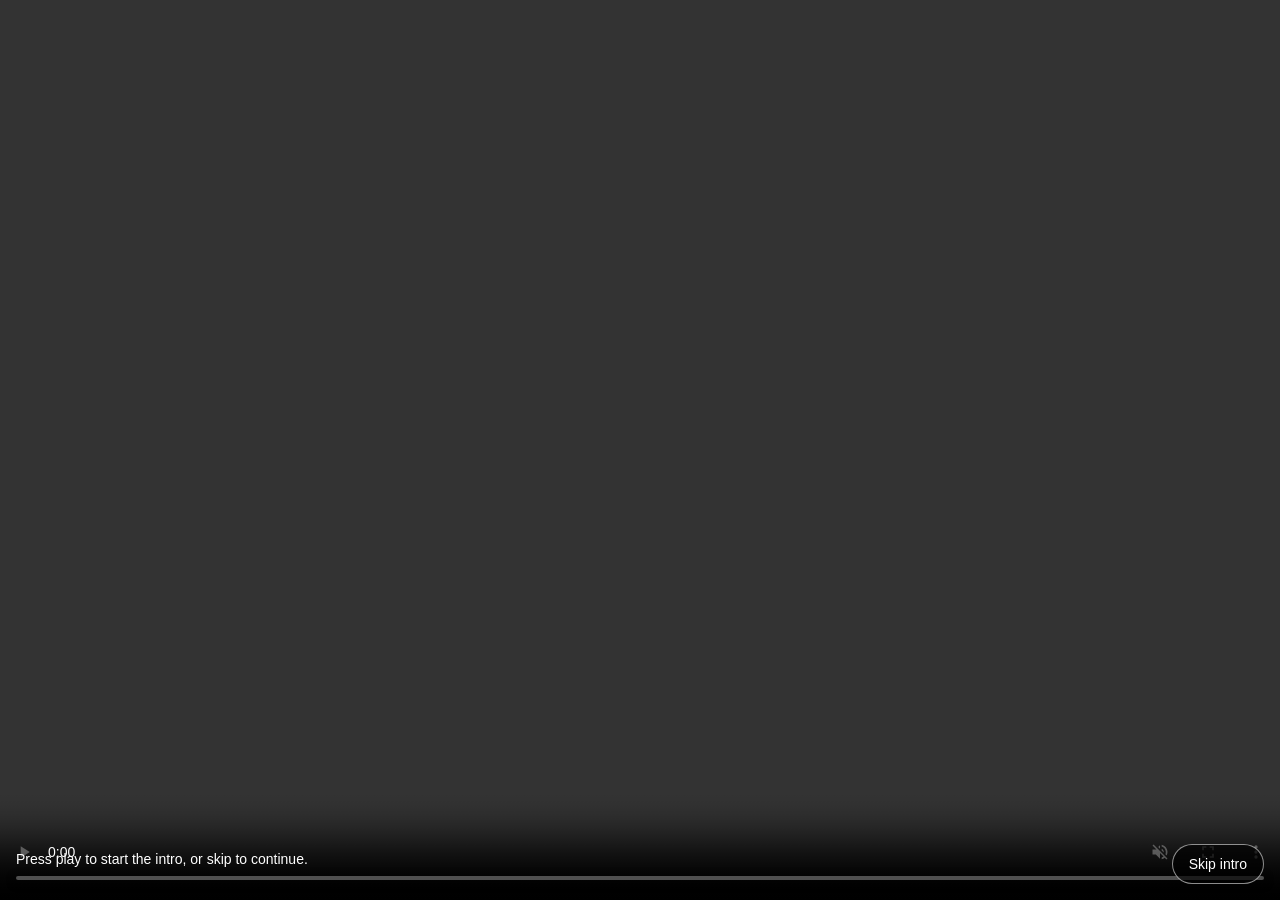
==== index.html @ 693ad813 "first commit Co-authored-by: Copilot <223556219+Copilot@users.noreply.github.com>" ====
<!doctype html>
<html lang="en">
  <head>
    <meta charset="utf-8">
    <meta name="viewport" content="width=device-width, initial-scale=1">
    <meta name="theme-color" content="#000000">
    <link rel="icon" type="image/png" href="assets/favicon.png">
    <title>Welcome to KonnectX</title>
    <style>
      * { box-sizing: border-box; }
      html, body { width: 100%; height: 100%; margin: 0; background: #000; }
      body { overflow: hidden; }
      video {
        display: block;
        width: 100%;
        height: 100%;
        object-fit: contain;
        background: #000;
      }
      .continue {
        position: fixed;
        right: 1rem;
        bottom: 1rem;
        padding: .65rem 1rem;
        border: 1px solid rgba(255,255,255,.55);
        border-radius: 999px;
        background: rgba(0,0,0,.65);
        color: #fff;
        font: 500 14px/1.2 Arial, sans-serif;
        text-decoration: none;
      }
      .status {
        position: fixed;
        left: 1rem;
        bottom: 1rem;
        max-width: calc(100% - 11rem);
        color: #fff;
        font: 14px/1.4 Arial, sans-serif;
      }
      .status:empty { display: none; }
    </style>
  </head>
  <body>
    <video id="intro" autoplay muted playsinline aria-label="KonnectX introduction"></video>
    <p class="status" id="status" role="status"></p>
    <a class="continue" href="portfolio/index.html">Skip intro</a>
    <script>
      const video = document.getElementById('intro');
      const status = document.getElementById('status');
      const isMobile = window.matchMedia('(max-width: 767px)').matches;
      const desktopVideo = 'assets/videos/erasio_InShot_20261106_144915356%20(1)%20(1).mp4';
      const mobileVideo = 'assets/videos/erasio_WhatsApp%20Video%202026-11-06%20at%209.58.36%20PM%20(1).mp4';

      video.src = isMobile ? mobileVideo : desktopVideo;
      video.addEventListener('ended', () => {
        window.location.replace('portfolio/index.html');
      });
      video.addEventListener('error', () => {
        status.textContent = 'The intro video could not be played. Use “Skip intro” to continue.';
      });
      video.play().catch(() => {
        video.controls = true;
        status.textContent = 'Press play to start the intro, or skip to continue.';
      });
    </script>
  </body>
</html>
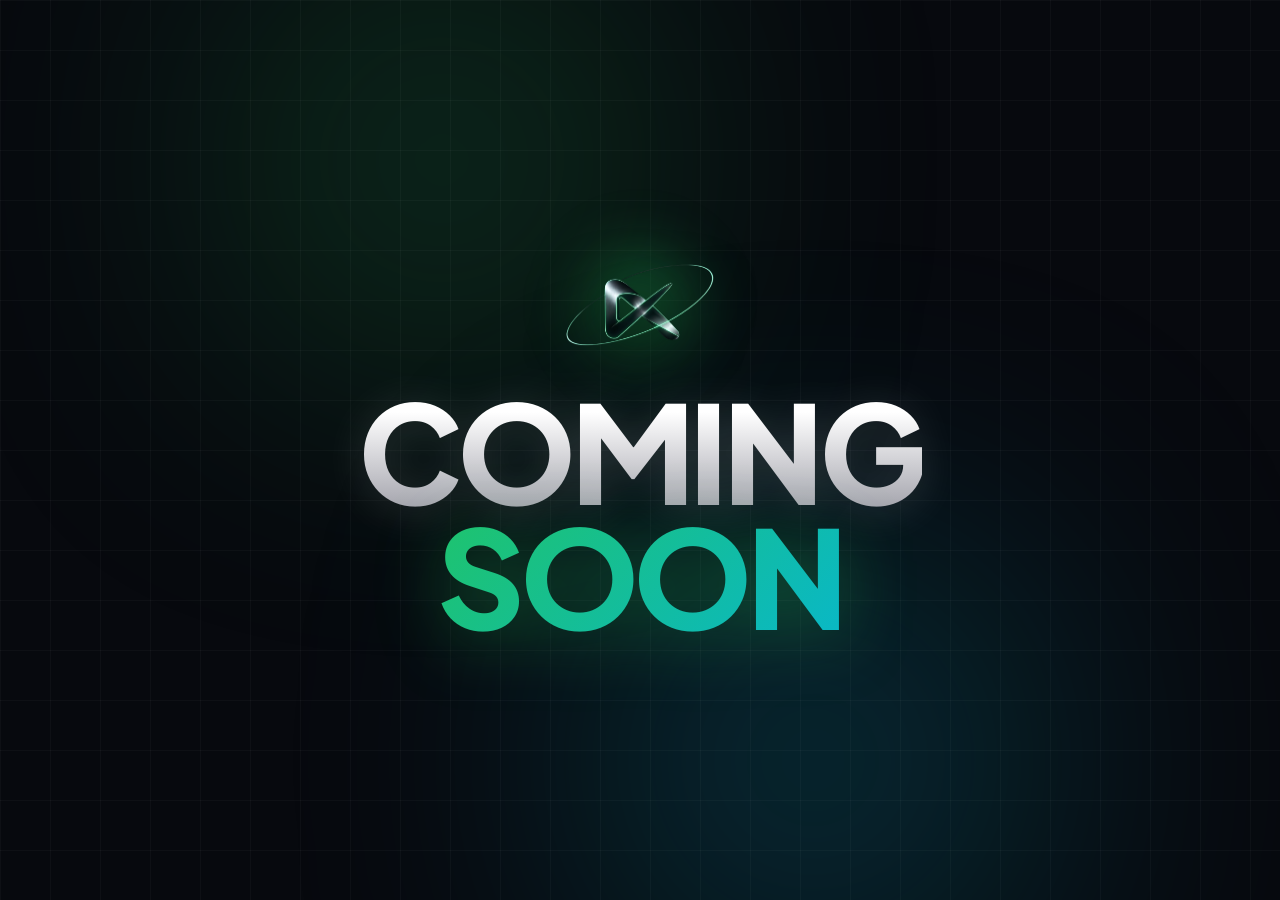
==== commit ee47ec5d: "Set Coming Soon page as home and archive video intro" ====
--- a/index.html
+++ b/index.html
@@ -1,67 +1,35 @@
-<!doctype html>
+<!DOCTYPE html>
 <html lang="en">
-  <head>
-    <meta charset="utf-8">
-    <meta name="viewport" content="width=device-width, initial-scale=1">
-    <meta name="theme-color" content="#000000">
-    <link rel="icon" type="image/png" href="assets/favicon.png">
-    <title>Welcome to KonnectX</title>
-    <style>
-      * { box-sizing: border-box; }
-      html, body { width: 100%; height: 100%; margin: 0; background: #000; }
-      body { overflow: hidden; }
-      video {
-        display: block;
-        width: 100%;
-        height: 100%;
-        object-fit: contain;
-        background: #000;
-      }
-      .continue {
-        position: fixed;
-        right: 1rem;
-        bottom: 1rem;
-        padding: .65rem 1rem;
-        border: 1px solid rgba(255,255,255,.55);
-        border-radius: 999px;
-        background: rgba(0,0,0,.65);
-        color: #fff;
-        font: 500 14px/1.2 Arial, sans-serif;
-        text-decoration: none;
-      }
-      .status {
-        position: fixed;
-        left: 1rem;
-        bottom: 1rem;
-        max-width: calc(100% - 11rem);
-        color: #fff;
-        font: 14px/1.4 Arial, sans-serif;
-      }
-      .status:empty { display: none; }
-    </style>
-  </head>
-  <body>
-    <video id="intro" autoplay muted playsinline aria-label="KonnectX introduction"></video>
-    <p class="status" id="status" role="status"></p>
-    <a class="continue" href="portfolio/index.html">Skip intro</a>
-    <script>
-      const video = document.getElementById('intro');
-      const status = document.getElementById('status');
-      const isMobile = window.matchMedia('(max-width: 767px)').matches;
-      const desktopVideo = 'assets/videos/erasio_InShot_20261106_144915356%20(1)%20(1).mp4';
-      const mobileVideo = 'assets/videos/erasio_WhatsApp%20Video%202026-11-06%20at%209.58.36%20PM%20(1).mp4';
+<head>
+  <meta charset="UTF-8">
+  <meta name="viewport" content="width=device-width, initial-scale=1.0">
+  <title>KonnectKX - Coming Soon</title>
+  <link rel="icon" type="image/png" href="assets/favicon.png">
+  <link rel="preconnect" href="https://fonts.googleapis.com">
+  <link rel="preconnect" href="https://fonts.gstatic.com" crossorigin>
+  <link href="https://fonts.googleapis.com/css2?family=Plus+Jakarta+Sans:wght@700;800;900&display=swap" rel="stylesheet">
+  <link rel="stylesheet" href="coming-soon.css">
+</head>
+<body>
+  <!-- Ambient background elements -->
+  <div class="glow-orb orb-1"></div>
+  <div class="glow-orb orb-2"></div>
+  <div class="grid-overlay"></div>
 
-      video.src = isMobile ? mobileVideo : desktopVideo;
-      video.addEventListener('ended', () => {
-        window.location.replace('portfolio/index.html');
-      });
-      video.addEventListener('error', () => {
-        status.textContent = 'The intro video could not be played. Use “Skip intro” to continue.';
-      });
-      video.play().catch(() => {
-        video.controls = true;
-        status.textContent = 'Press play to start the intro, or skip to continue.';
-      });
-    </script>
-  </body>
+  <main class="content-wrapper">
+    <!-- Logo on top -->
+    <div class="logo-container">
+      <div class="logo-glow"></div>
+      <img src="assets/logo-mark.png" alt="KonnectKX Logo" class="logo-img">
+    </div>
+
+    <!-- Big Coming Soon Text -->
+    <h1 class="coming-soon-title">
+      <span>COMING</span>
+      <span>SOON</span>
+    </h1>
+  </main>
+
+  <script src="coming-soon.js"></script>
+</body>
 </html>
--- a/coming-soon.css
+++ b/coming-soon.css
@@ -0,0 +1,169 @@
+:root {
+  --primary-color: #22c55e;
+  --accent-cyan: #06b6d4;
+  --bg-dark: #07090e;
+  --text-main: #ffffff;
+}
+
+* {
+  margin: 0;
+  padding: 0;
+  box-sizing: border-box;
+}
+
+body {
+  min-height: 100vh;
+  background-color: var(--bg-dark);
+  color: var(--text-main);
+  font-family: 'Plus Jakarta Sans', -apple-system, BlinkMacSystemFont, sans-serif;
+  display: flex;
+  align-items: center;
+  justify-content: center;
+  position: relative;
+  overflow: hidden;
+  padding: 2rem;
+}
+
+/* Background Atmosphere */
+.grid-overlay {
+  position: fixed;
+  inset: 0;
+  background-image: 
+    linear-gradient(to right, rgba(255, 255, 255, 0.03) 1px, transparent 1px),
+    linear-gradient(to bottom, rgba(255, 255, 255, 0.03) 1px, transparent 1px);
+  background-size: 50px 50px;
+  pointer-events: none;
+  z-index: 0;
+}
+
+.glow-orb {
+  position: fixed;
+  border-radius: 50%;
+  filter: blur(140px);
+  pointer-events: none;
+  z-index: 0;
+  opacity: 0.5;
+  animation: floatOrb 12s ease-in-out infinite alternate;
+}
+
+.orb-1 {
+  width: 500px;
+  height: 500px;
+  background: radial-gradient(circle, var(--primary-color) 0%, rgba(34, 197, 94, 0) 70%);
+  top: -10%;
+  left: 15%;
+}
+
+.orb-2 {
+  width: 550px;
+  height: 550px;
+  background: radial-gradient(circle, var(--accent-cyan) 0%, rgba(6, 182, 212, 0) 70%);
+  bottom: -15%;
+  right: 15%;
+  animation-duration: 16s;
+}
+
+@keyframes floatOrb {
+  0% { transform: translate(0, 0) scale(1); }
+  50% { transform: translate(50px, 30px) scale(1.1); }
+  100% { transform: translate(-40px, 50px) scale(0.95); }
+}
+
+/* Content Container (Card removed) */
+.content-wrapper {
+  position: relative;
+  z-index: 1;
+  display: flex;
+  flex-direction: column;
+  align-items: center;
+  justify-content: center;
+  text-align: center;
+  max-width: 1000px;
+  width: 100%;
+}
+
+/* Logo on top */
+.logo-container {
+  position: relative;
+  display: flex;
+  align-items: center;
+  justify-content: center;
+  margin-bottom: 2.5rem;
+  animation: fadeInDown 1s ease-out;
+}
+
+.logo-glow {
+  position: absolute;
+  width: 160px;
+  height: 160px;
+  background: radial-gradient(circle, rgba(34, 197, 94, 0.45), transparent 70%);
+  filter: blur(25px);
+  z-index: -1;
+  animation: pulseGlow 3s ease-in-out infinite alternate;
+}
+
+@keyframes pulseGlow {
+  0% { transform: scale(0.9); opacity: 0.5; }
+  100% { transform: scale(1.2); opacity: 0.9; }
+}
+
+.logo-img {
+  width: clamp(100px, 14vw, 150px);
+  height: auto;
+  object-fit: contain;
+  filter: drop-shadow(0 15px 30px rgba(0, 0, 0, 0.7));
+  transition: transform 0.4s cubic-bezier(0.34, 1.56, 0.64, 1);
+}
+
+.logo-container:hover .logo-img {
+  transform: scale(1.08) translateY(-4px);
+}
+
+/* Big Coming Soon Text */
+.coming-soon-title {
+  display: flex;
+  flex-direction: column;
+  font-size: clamp(3.5rem, 12vw, 8.5rem);
+  font-weight: 900;
+  line-height: 0.92;
+  letter-spacing: -0.04em;
+  text-transform: uppercase;
+  user-select: none;
+  animation: fadeInUp 1s ease-out;
+}
+
+.coming-soon-title span:first-child {
+  background: linear-gradient(180deg, #ffffff 20%, #a1a1aa 100%);
+  -webkit-background-clip: text;
+  -webkit-text-fill-color: transparent;
+  filter: drop-shadow(0 4px 20px rgba(255, 255, 255, 0.15));
+}
+
+.coming-soon-title span:last-child {
+  background: linear-gradient(135deg, #22c55e 0%, #06b6d4 100%);
+  -webkit-background-clip: text;
+  -webkit-text-fill-color: transparent;
+  filter: drop-shadow(0 8px 35px rgba(34, 197, 94, 0.4));
+}
+
+/* Subtle mouse tracking highlight */
+.content-wrapper {
+  transition: transform 0.2s ease-out;
+}
+
+@keyframes fadeInDown {
+  from { opacity: 0; transform: translateY(-30px); }
+  to { opacity: 1; transform: translateY(0); }
+}
+
+@keyframes fadeInUp {
+  from { opacity: 0; transform: translateY(30px); }
+  to { opacity: 1; transform: translateY(0); }
+}
+
+/* Mobile adjustments */
+@media (max-width: 600px) {
+  .logo-container {
+    margin-bottom: 1.5rem;
+  }
+}
